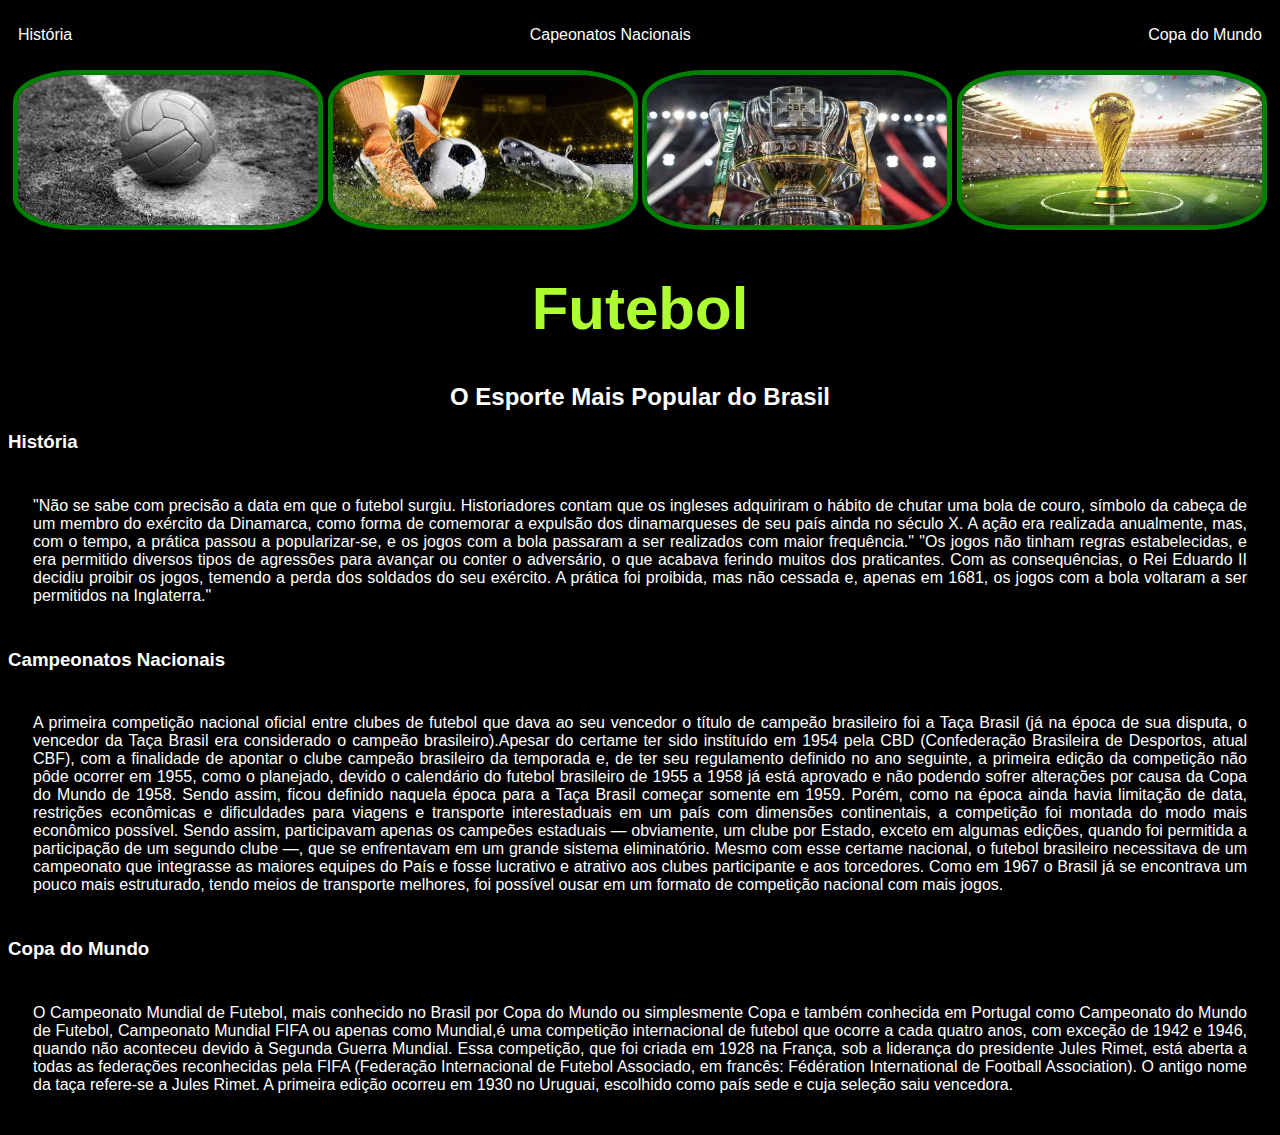
==== index.html @ 4a524f43 "1" ====
<!DOCTYPE html>
<html lang="en">
<head>
<meta charset="UTF-8">
<meta name="viewport" content="width=device-width, initial-scale=1.0">
<title> Futebol </title>
<link rel="stylesheet" href="index.css"
</head>
<body>
<ul>
<a href="">História</a>
</li>

<li>
<a href="project.html">Capeonatos Nacionais</a>
</li>

<li>
<a href="contact.html">Copa do Mundo</a>
</li>
</ul>

</nav>
<header>
<div class="center">
<img src="./img/imagem1.jpeg">
<img src="./img/imagem2.webp" alt="">
<img src="./img/imagem3..avif">
<img src="./img/imagem4..png">

</div>
<h1> Futebol </h1>
<h2>O Esporte Mais Popular do Brasil</h2>
</header>

<main>
<section>
<h3> História </h3>
<p>"Não se sabe com precisão a data em que o futebol surgiu. Historiadores contam que os ingleses adquiriram o hábito de chutar uma bola de couro, símbolo da cabeça de um membro do exército da Dinamarca, como forma de comemorar a expulsão dos dinamarqueses de seu país ainda no século X. A ação era realizada anualmente, mas, com o tempo, a prática passou a popularizar-se, e os jogos com a bola passaram a ser realizados com maior frequência."
    "Os jogos não tinham regras estabelecidas, e era permitido diversos tipos de agressões para avançar ou conter o adversário, o que acabava ferindo muitos dos praticantes. Com as consequências, o Rei Eduardo II decidiu proibir os jogos, temendo a perda dos soldados do seu exército. A prática foi proibida, mas não cessada e, apenas em 1681, os jogos com a bola voltaram a ser permitidos na Inglaterra."</p>
</section>
<section>
<h3> Campeonatos Nacionais</h3>
<p>A primeira competição nacional oficial entre clubes de futebol que dava ao seu vencedor o título de campeão brasileiro foi a Taça Brasil (já na época de sua disputa, o vencedor da Taça Brasil era considerado o campeão brasileiro).Apesar do certame ter sido instituído em 1954 pela CBD (Confederação Brasileira de Desportos, atual CBF), com a finalidade de apontar o clube campeão brasileiro da temporada e, de ter seu regulamento definido no ano seguinte, a primeira edição da competição não pôde ocorrer em 1955, como o planejado, devido o calendário do futebol brasileiro de 1955 a 1958 já está aprovado e não podendo sofrer alterações por causa da Copa do Mundo de 1958. Sendo assim, ficou definido naquela época para a Taça Brasil começar somente em 1959. Porém, como na época ainda havia limitação de data, restrições econômicas e dificuldades para viagens e transporte interestaduais em um país com dimensões continentais, a competição foi montada do modo mais econômico possível. Sendo assim, participavam apenas os campeões estaduais — obviamente, um clube por Estado, exceto em algumas edições, quando foi permitida a participação de um segundo clube —, que se enfrentavam em um grande sistema eliminatório. Mesmo com esse certame nacional, o futebol brasileiro necessitava de um campeonato que integrasse as maiores equipes do País e fosse lucrativo e atrativo aos clubes participante e aos torcedores. Como em 1967 o Brasil já se encontrava um pouco mais estruturado, tendo meios de transporte melhores, foi possível ousar em um formato de competição nacional com mais jogos.</p>
</section
<section>
<h3> Copa do Mundo </h3>
<p>O Campeonato Mundial de Futebol, mais conhecido no Brasil por Copa do Mundo ou simplesmente Copa e também conhecida em Portugal como Campeonato do Mundo de Futebol, Campeonato Mundial FIFA ou apenas como Mundial,é uma competição internacional de futebol que ocorre a cada quatro anos, com exceção de 1942 e 1946, quando não aconteceu devido à Segunda Guerra Mundial. Essa competição, que foi criada em 1928 na França, sob a liderança do presidente Jules Rimet, está aberta a todas as federações reconhecidas pela FIFA (Federação Internacional de Futebol Associado, em francês: Fédération International de Football Association). O antigo nome da taça refere-se a Jules Rimet. A primeira edição ocorreu em 1930 no Uruguai, escolhido como país sede e cuja seleção saiu vencedora.
</p>
</section>
</main>

<footer>
<a>
</a>
</footer>

</body>
</html>
---- index.css ----
body {
   color: white;
   background-color:black;
   font-family: Arial, Helvetica, sans-serif;
   
   }
   
   ul{
   
   display: flex;
   justify-content: space-between;
   list-style-type: none;
   align-items: center;
   padding: 10px;
   
   }
   
   a {
   
   color: white;
   text-decoration: none;
   
   }
   
   img{
   
   width: 300px;
   height: 150px;
   border-radius: 20%;
   border: 5px solid green;
   
   }
   
   .center{
   text-align: center;
   }
   
   h1{
   color: greenyellow;
   font-size: 60px;
   text-align: center;
   
   }
   
   h2{
   color: white;
   text-align: center;
   }
   p{
   
   text-align: justify;
   padding: 25px;
   }
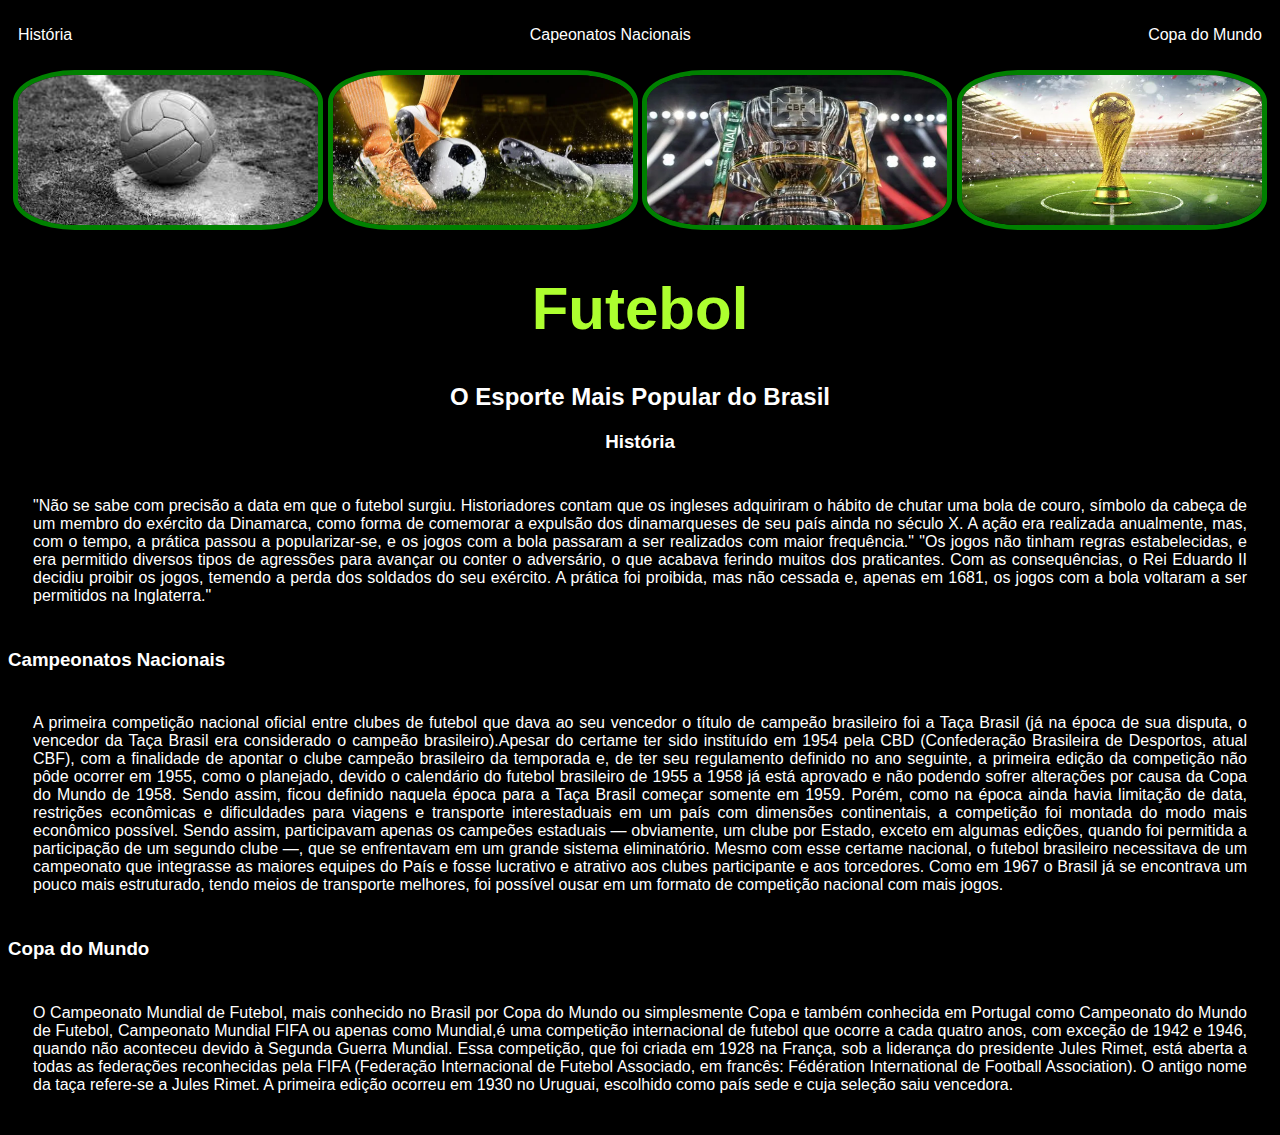
==== commit 705f32c6: "1" ====
--- a/index.html
+++ b/index.html
@@ -35,7 +35,7 @@
 
 <main>
 <section>
-<h3> História </h3>
+<center><h3> História </h3></center>
 <p>"Não se sabe com precisão a data em que o futebol surgiu. Historiadores contam que os ingleses adquiriram o hábito de chutar uma bola de couro, símbolo da cabeça de um membro do exército da Dinamarca, como forma de comemorar a expulsão dos dinamarqueses de seu país ainda no século X. A ação era realizada anualmente, mas, com o tempo, a prática passou a popularizar-se, e os jogos com a bola passaram a ser realizados com maior frequência."
     "Os jogos não tinham regras estabelecidas, e era permitido diversos tipos de agressões para avançar ou conter o adversário, o que acabava ferindo muitos dos praticantes. Com as consequências, o Rei Eduardo II decidiu proibir os jogos, temendo a perda dos soldados do seu exército. A prática foi proibida, mas não cessada e, apenas em 1681, os jogos com a bola voltaram a ser permitidos na Inglaterra."</p>
 </section>
@@ -50,10 +50,10 @@
 </section>
 </main>
 
-<footer>
+<footer></footer> 
 <a>
+
 </a>
-</footer>
 
 </body>
 </html>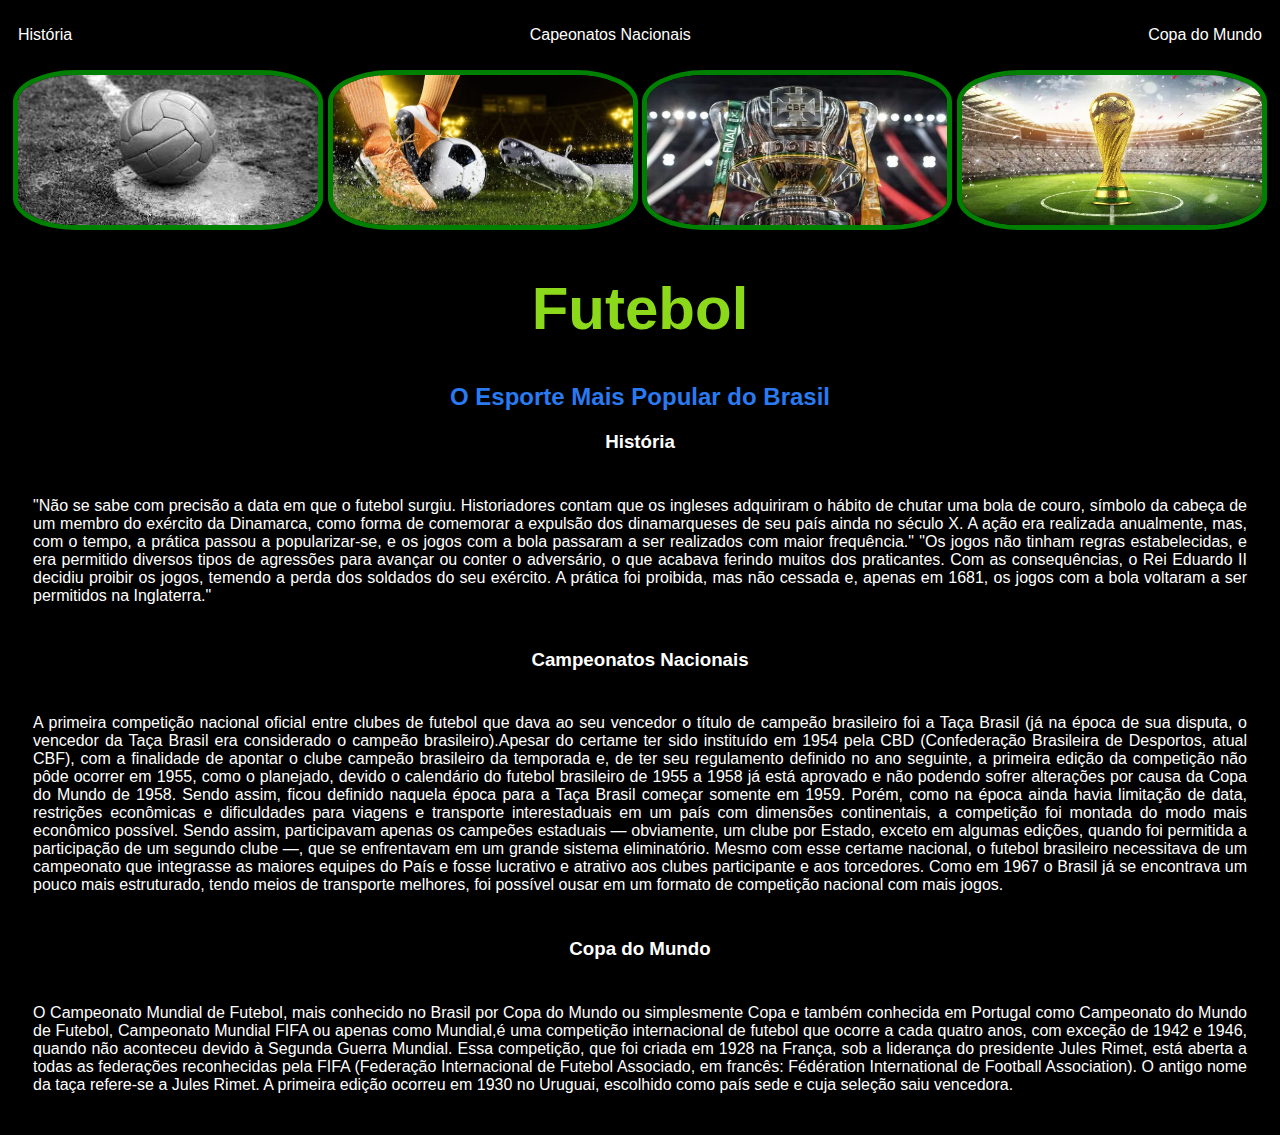
==== commit 45d40f05: "1" ====
--- a/index.html
+++ b/index.html
@@ -40,11 +40,11 @@
     "Os jogos não tinham regras estabelecidas, e era permitido diversos tipos de agressões para avançar ou conter o adversário, o que acabava ferindo muitos dos praticantes. Com as consequências, o Rei Eduardo II decidiu proibir os jogos, temendo a perda dos soldados do seu exército. A prática foi proibida, mas não cessada e, apenas em 1681, os jogos com a bola voltaram a ser permitidos na Inglaterra."</p>
 </section>
 <section>
-<h3> Campeonatos Nacionais</h3>
+<center><h3> Campeonatos Nacionais</h3></center>
 <p>A primeira competição nacional oficial entre clubes de futebol que dava ao seu vencedor o título de campeão brasileiro foi a Taça Brasil (já na época de sua disputa, o vencedor da Taça Brasil era considerado o campeão brasileiro).Apesar do certame ter sido instituído em 1954 pela CBD (Confederação Brasileira de Desportos, atual CBF), com a finalidade de apontar o clube campeão brasileiro da temporada e, de ter seu regulamento definido no ano seguinte, a primeira edição da competição não pôde ocorrer em 1955, como o planejado, devido o calendário do futebol brasileiro de 1955 a 1958 já está aprovado e não podendo sofrer alterações por causa da Copa do Mundo de 1958. Sendo assim, ficou definido naquela época para a Taça Brasil começar somente em 1959. Porém, como na época ainda havia limitação de data, restrições econômicas e dificuldades para viagens e transporte interestaduais em um país com dimensões continentais, a competição foi montada do modo mais econômico possível. Sendo assim, participavam apenas os campeões estaduais — obviamente, um clube por Estado, exceto em algumas edições, quando foi permitida a participação de um segundo clube —, que se enfrentavam em um grande sistema eliminatório. Mesmo com esse certame nacional, o futebol brasileiro necessitava de um campeonato que integrasse as maiores equipes do País e fosse lucrativo e atrativo aos clubes participante e aos torcedores. Como em 1967 o Brasil já se encontrava um pouco mais estruturado, tendo meios de transporte melhores, foi possível ousar em um formato de competição nacional com mais jogos.</p>
 </section
 <section>
-<h3> Copa do Mundo </h3>
+<center><h3> Copa do Mundo </h3></center>
 <p>O Campeonato Mundial de Futebol, mais conhecido no Brasil por Copa do Mundo ou simplesmente Copa e também conhecida em Portugal como Campeonato do Mundo de Futebol, Campeonato Mundial FIFA ou apenas como Mundial,é uma competição internacional de futebol que ocorre a cada quatro anos, com exceção de 1942 e 1946, quando não aconteceu devido à Segunda Guerra Mundial. Essa competição, que foi criada em 1928 na França, sob a liderança do presidente Jules Rimet, está aberta a todas as federações reconhecidas pela FIFA (Federação Internacional de Futebol Associado, em francês: Fédération International de Football Association). O antigo nome da taça refere-se a Jules Rimet. A primeira edição ocorreu em 1930 no Uruguai, escolhido como país sede e cuja seleção saiu vencedora.
 </p>
 </section>
--- a/index.css
+++ b/index.css
@@ -36,14 +36,14 @@
    }
    
    h1{
-   color: greenyellow;
+   color: #8cd81b;
    font-size: 60px;
    text-align: center;
    
    }
    
    h2{
-   color: white;
+   color: rgb(42, 122, 241);
    text-align: center;
    }
    p{
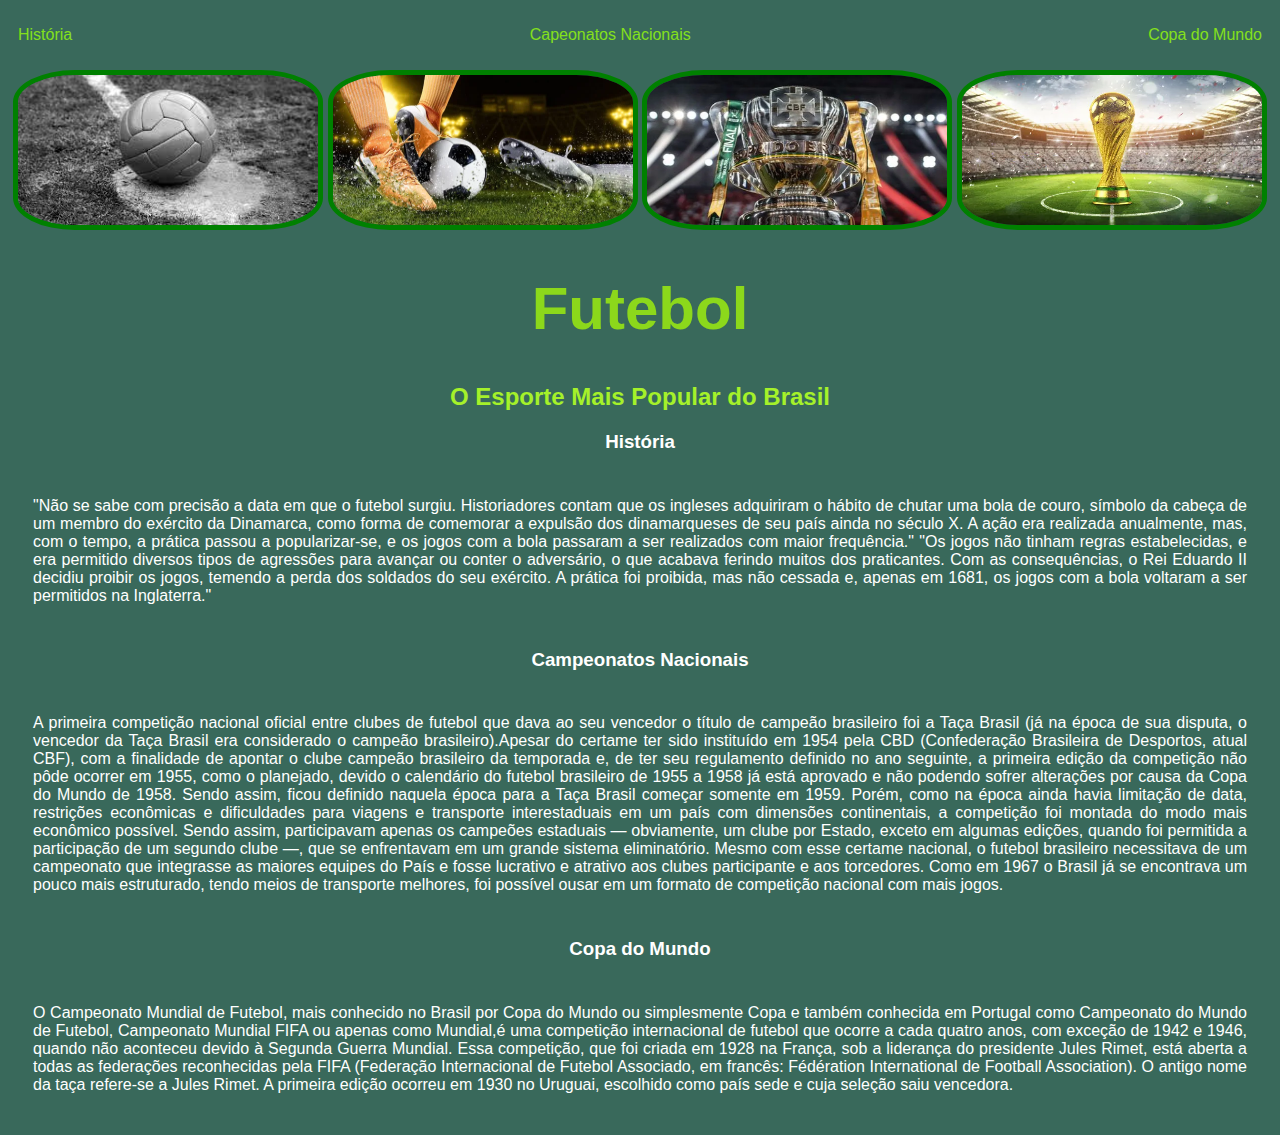
==== commit f30649b6: "1" ====
--- a/index.html
+++ b/index.html
@@ -35,7 +35,7 @@
 
 <main>
 <section>
-<center><h3> História </h3></center>
+<blockquote><center><h3> História </h3></center></blockquote>
 <p>"Não se sabe com precisão a data em que o futebol surgiu. Historiadores contam que os ingleses adquiriram o hábito de chutar uma bola de couro, símbolo da cabeça de um membro do exército da Dinamarca, como forma de comemorar a expulsão dos dinamarqueses de seu país ainda no século X. A ação era realizada anualmente, mas, com o tempo, a prática passou a popularizar-se, e os jogos com a bola passaram a ser realizados com maior frequência."
     "Os jogos não tinham regras estabelecidas, e era permitido diversos tipos de agressões para avançar ou conter o adversário, o que acabava ferindo muitos dos praticantes. Com as consequências, o Rei Eduardo II decidiu proibir os jogos, temendo a perda dos soldados do seu exército. A prática foi proibida, mas não cessada e, apenas em 1681, os jogos com a bola voltaram a ser permitidos na Inglaterra."</p>
 </section>
--- a/index.css
+++ b/index.css
@@ -1,6 +1,6 @@
 body {
    color: white;
-   background-color:black;
+   background-color:#39695b;
    font-family: Arial, Helvetica, sans-serif;
    
    }
@@ -17,7 +17,7 @@
    
    a {
    
-   color: white;
+   color: rgb(132, 224, 27);
    text-decoration: none;
    
    }
@@ -43,7 +43,7 @@
    }
    
    h2{
-   color: rgb(42, 122, 241);
+   color: rgb(165, 241, 42);
    text-align: center;
    }
    p{
